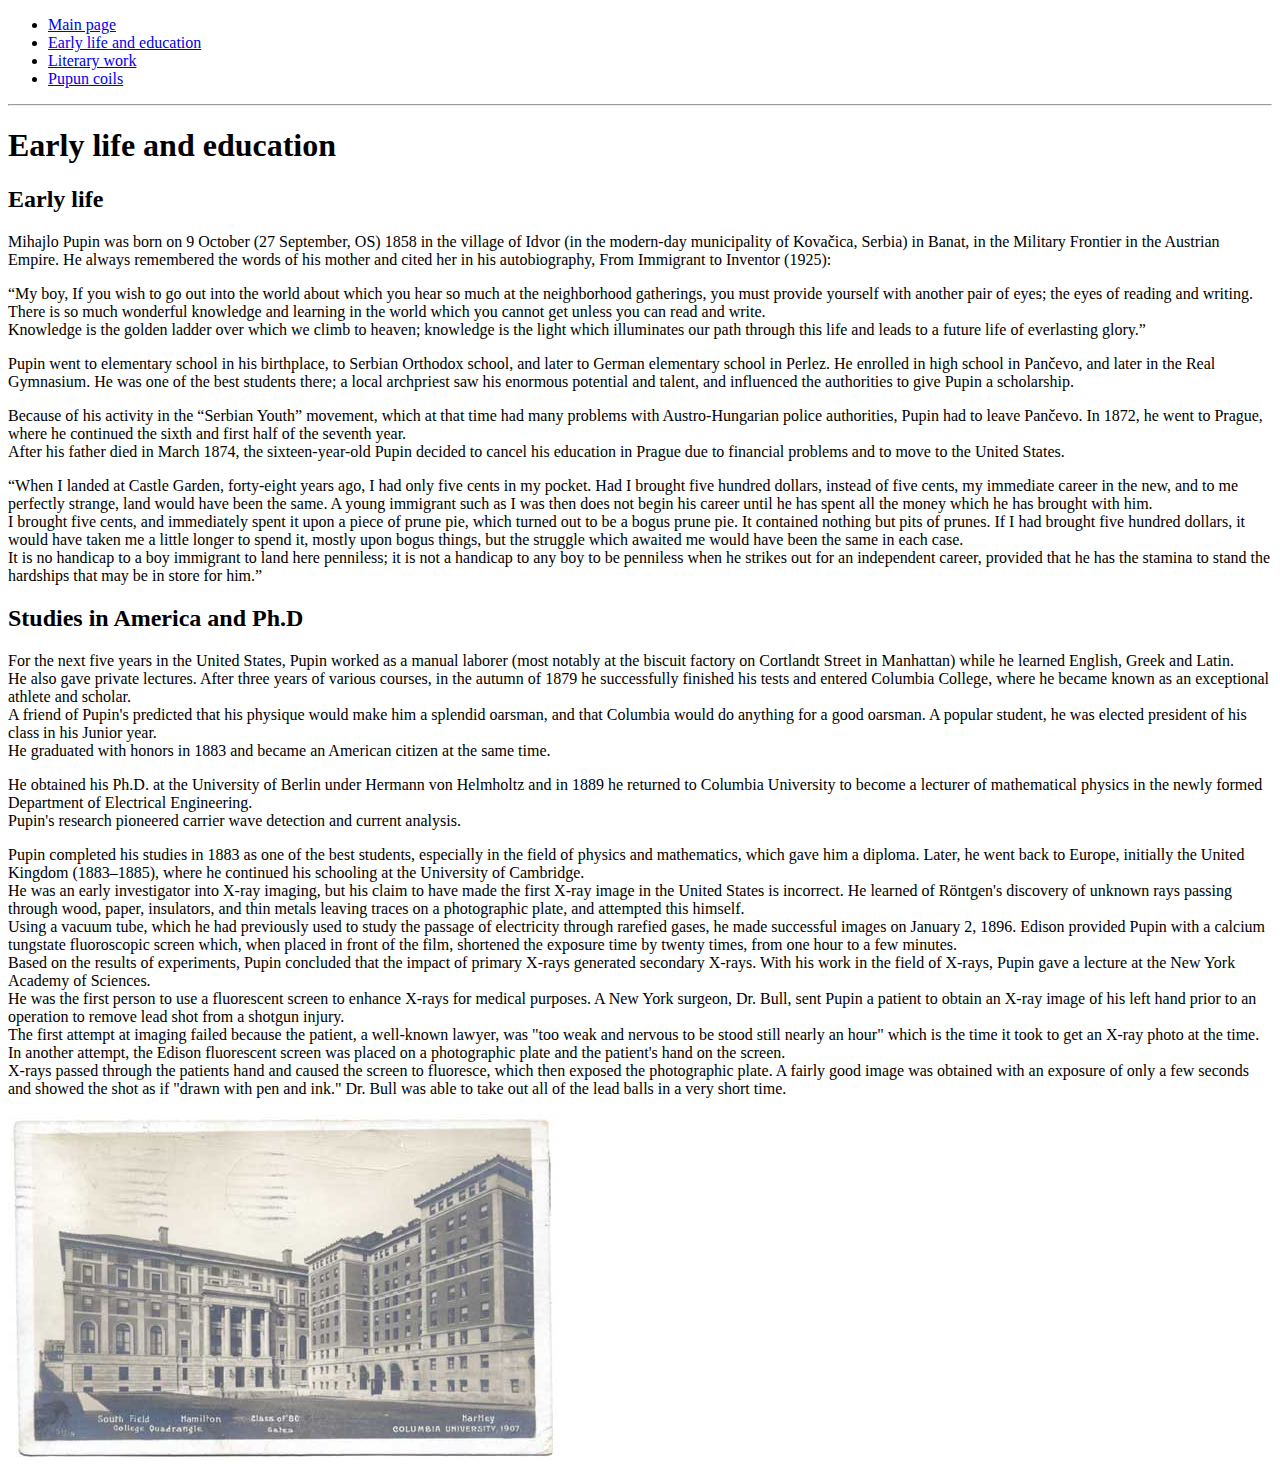
==== IT/pupin/early-life-and-education.html @ 08d60a42 "Initial commit" ====
<!DOCTYPE HTML>
<html>

<head>
<meta charset="UTF-8">
<title>Pupin</title>
</head>

<body>
 <ul>
    <li><a href="Index.html">Main page</a></li>
    <li><a href="early-life-and-education.html">Early life and education</a></li>
    <li><a href="literary-work.html">Literary work</a></li>
    <li><a href="pupin-coils.html">Pupun coils</a></li>
 </ul>
 <hr>
<h1>Early life and education</h1>
    <h2>Early life</h2>
     <p>Mihajlo Pupin was born on 9 October (27 September, OS) 1858 in the village of Idvor (in the modern-day municipality of Kovačica, Serbia) in Banat, in the Military Frontier in the Austrian Empire. He always remembered the words of his mother and cited her in his autobiography, From Immigrant to Inventor (1925):</p>

     <p>“My boy, If you wish to go out into the world about which you hear so much at the neighborhood gatherings, you must provide yourself with another pair of eyes; the eyes of reading and writing. There is so much wonderful knowledge and learning in the world which you cannot get unless you can read and write. <br>Knowledge is the golden ladder over which we climb to heaven; knowledge is the light which illuminates our path through this life and leads to a future life of everlasting glory.”</p>

     <p>Pupin went to elementary school in his birthplace, to Serbian Orthodox school, and later to German elementary school in Perlez. He enrolled in high school in Pančevo, and later in the Real Gymnasium. He was one of the best students there; a local archpriest saw his enormous potential and talent, and influenced the authorities to give Pupin a scholarship.</p>

     <p>Because of his activity in the “Serbian Youth” movement, which at that time had many problems with Austro-Hungarian police authorities, Pupin had to leave Pančevo. In 1872, he went to Prague, where he continued the sixth and first half of the seventh year. <br>After his father died in March 1874, the sixteen-year-old Pupin decided to cancel his education in Prague due to financial problems and to move to the United States.</p>

     <p>“When I landed at Castle Garden, forty-eight years ago, I had only five cents in my pocket. Had I brought five hundred dollars, instead of five cents, my immediate career in the new, and to me perfectly strange, land would have been the same. A young immigrant such as I was then does not begin his career until he has spent all the money which he has brought with him. <br>I brought five cents, and immediately spent it upon a piece of prune pie, which turned out to be a bogus prune pie. It contained nothing but pits of prunes. If I had brought five hundred dollars, it would have taken me a little longer to spend it, mostly upon bogus things, but the struggle which awaited me would have been the same in each case. <br>It is no handicap to a boy immigrant to land here penniless; it is not a handicap to any boy to be penniless when he strikes out for an independent career, provided that he has the stamina to stand the hardships that may be in store for him.”</p>
   <h2>Studies in America and Ph.D</h2>
    <p>For the next five years in the United States, Pupin worked as a manual laborer (most notably at the biscuit factory on Cortlandt Street in Manhattan) while he learned English, Greek and Latin.<br> He also gave private lectures. After three years of various courses, in the autumn of 1879 he successfully finished his tests and entered Columbia College, where he became known as an exceptional athlete and scholar. <br>A friend of Pupin's predicted that his physique would make him a splendid oarsman, and that Columbia would do anything for a good oarsman. A popular student, he was elected president of his class in his Junior year.<br> He graduated with honors in 1883 and became an American citizen at the same time.</p>
    <p>He obtained his Ph.D. at the University of Berlin under Hermann von Helmholtz and in 1889 he returned to Columbia University to become a lecturer of mathematical physics in the newly formed Department of Electrical Engineering.<br>Pupin's research pioneered carrier wave detection and current analysis.</p>
    <p>Pupin completed his studies in 1883 as one of the best students, especially in the field of physics and mathematics, which gave him a diploma. Later, he went back to Europe, initially the United Kingdom (1883–1885), where he continued his schooling at the University of Cambridge.<br> He was an early investigator into X-ray imaging, but his claim to have made the first X-ray image in the United States is incorrect. He learned of Röntgen's discovery of unknown rays passing through wood, paper, insulators, and thin metals leaving traces on a photographic plate, and attempted this himself.<br> Using a vacuum tube, which he had previously used to study the passage of electricity through rarefied gases, he made successful images on January 2, 1896. Edison provided Pupin with a calcium tungstate fluoroscopic screen which, when placed in front of the film, shortened the exposure time by twenty times, from one hour to a few minutes.<br> Based on the results of experiments, Pupin concluded that the impact of primary X-rays generated secondary X-rays. With his work in the field of X-rays, Pupin gave a lecture at the New York Academy of Sciences. <br>He was the first person to use a fluorescent screen to enhance X-rays for medical purposes. A New York surgeon, Dr. Bull, sent Pupin a patient to obtain an X-ray image of his left hand prior to an operation to remove lead shot from a shotgun injury. <br>The first attempt at imaging failed because the patient, a well-known lawyer, was "too weak and nervous to be stood still nearly an hour" which is the time it took to get an X-ray photo at the time. In another attempt, the Edison fluorescent screen was placed on a photographic plate and the patient's hand on the screen.<br> X-rays passed through the patients hand and caused the screen to fluoresce, which then exposed the photographic plate. A fairly good image was obtained with an exposure of only a few seconds and showed the shot as if "drawn with pen and ink." Dr. Bull was able to take out all of the lead balls in a very short time.</p>
   <img src="university.jpg" alt="University">
    
</body>

</html>
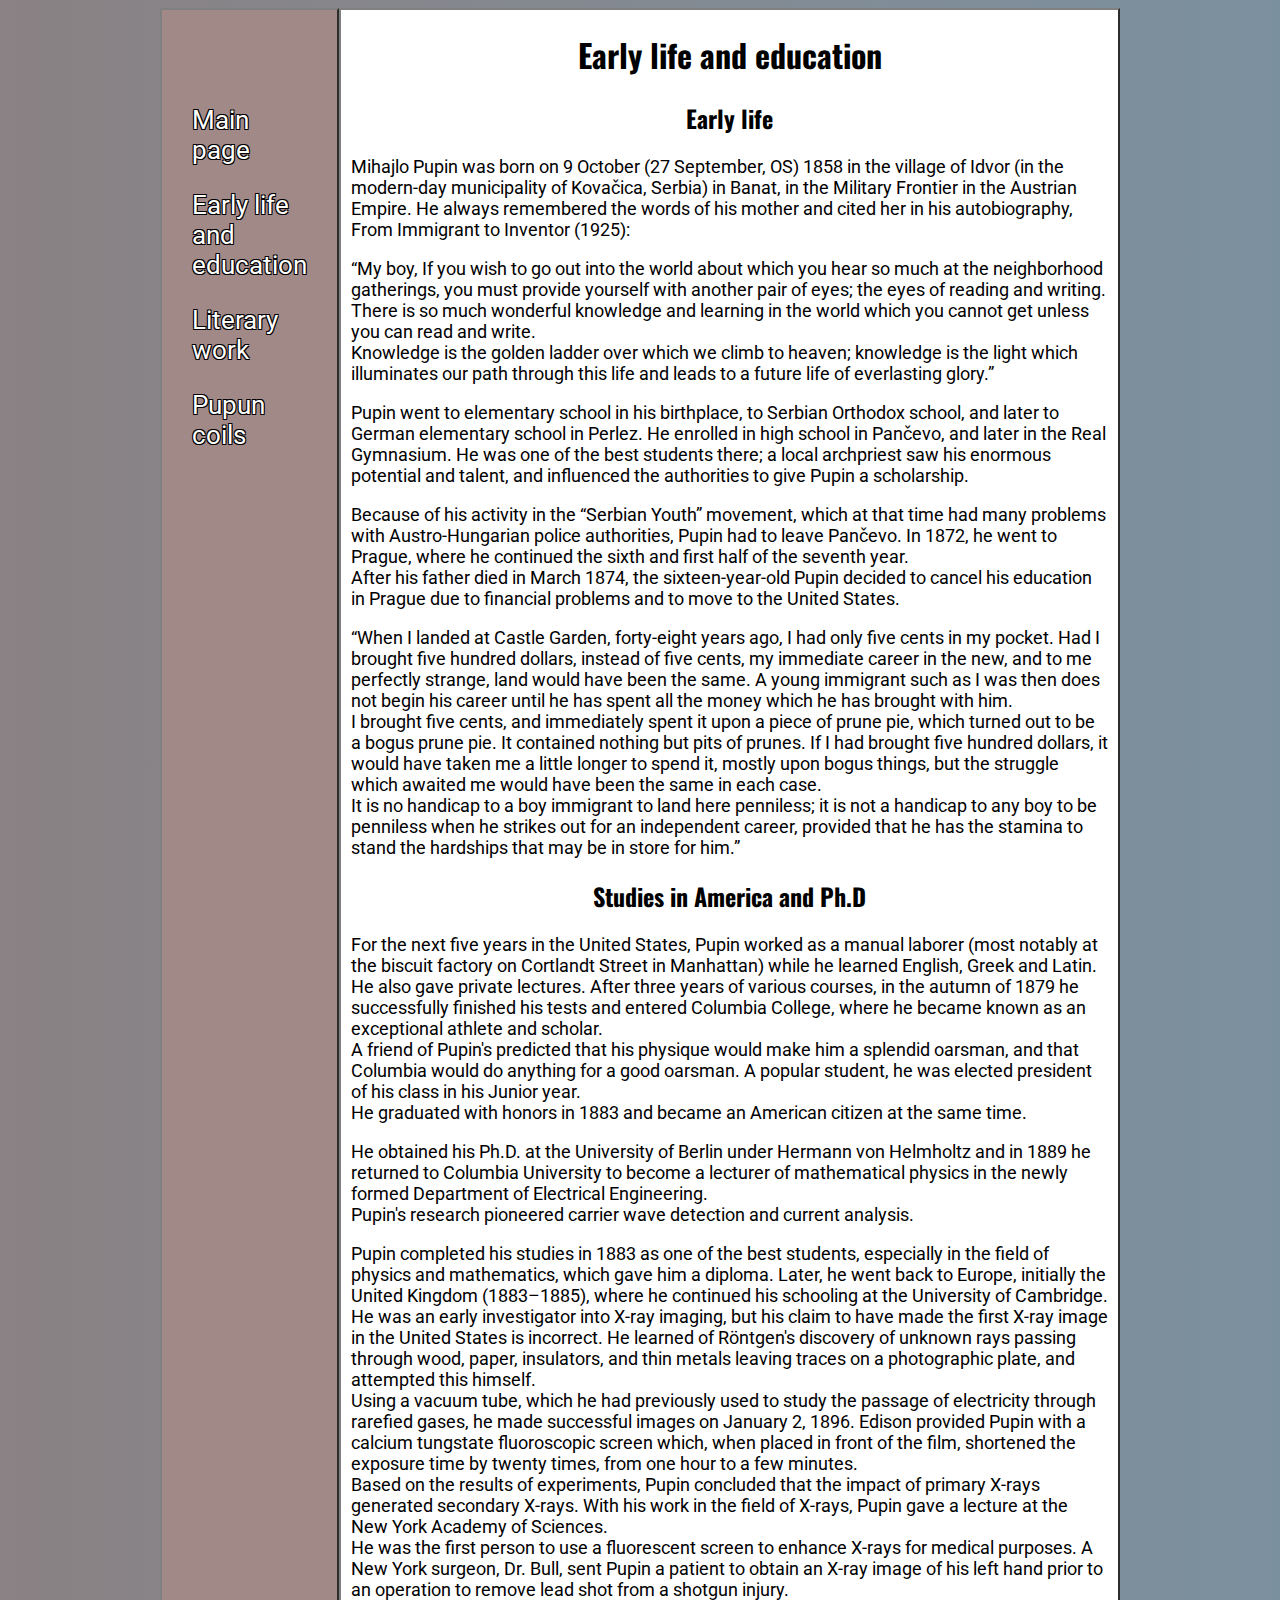
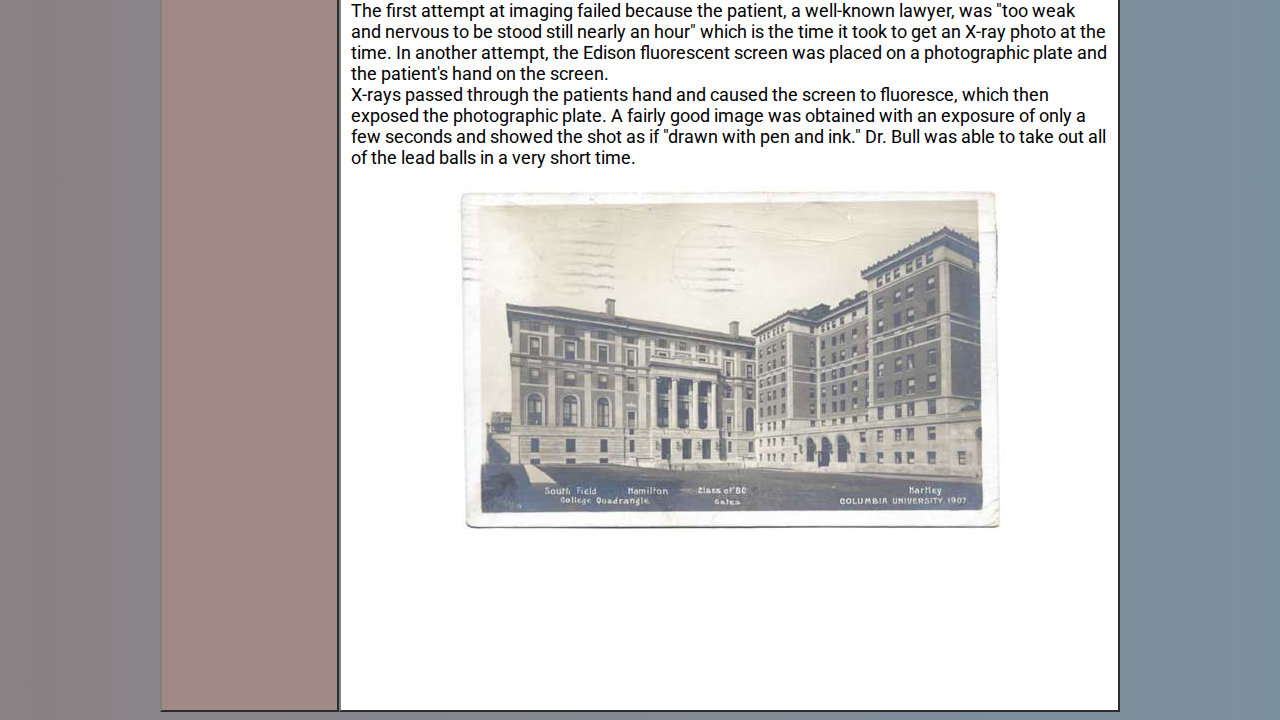
==== commit 65bae50e: "pupin css" ====
--- a/IT/pupin/early-life-and-education.html
+++ b/IT/pupin/early-life-and-education.html
@@ -4,33 +4,40 @@
 <head>
 <meta charset="UTF-8">
 <title>Pupin</title>
+<link href="style.css" rel="stylesheet" >
+<link href="https://fonts.googleapis.com/css?family=Oswald:400,700|Roboto:400,400i,700,700i&display=swap&subset=latin-ext" rel="stylesheet">
 </head>
 
 <body>
- <ul>
-    <li><a href="Index.html">Main page</a></li>
-    <li><a href="early-life-and-education.html">Early life and education</a></li>
-    <li><a href="literary-work.html">Literary work</a></li>
-    <li><a href="pupin-coils.html">Pupun coils</a></li>
- </ul>
- <hr>
-<h1>Early life and education</h1>
-    <h2>Early life</h2>
-     <p>Mihajlo Pupin was born on 9 October (27 September, OS) 1858 in the village of Idvor (in the modern-day municipality of Kovačica, Serbia) in Banat, in the Military Frontier in the Austrian Empire. He always remembered the words of his mother and cited her in his autobiography, From Immigrant to Inventor (1925):</p>
+    <div id="container">
+    <nav id="navlife">
+             <ul>
+                <li><a href="Index.html">Main page</a></li>
+                <li><a href="early-life-and-education.html">Early life and education</a></li>
+                <li><a href="literary-work.html">Literary work</a></li>
+                <li><a href="pupin-coils.html">Pupun coils</a></li>
+             </ul>
+        </nav>
+    <main>
+            <h1>Early life and education</h1>
+                <h2>Early life</h2>
+                 <p>Mihajlo Pupin was born on 9 October (27 September, OS) 1858 in the village of Idvor (in the modern-day municipality of Kovačica, Serbia) in Banat, in the Military Frontier in the Austrian Empire. He always remembered the words of his mother and cited her in his autobiography, From Immigrant to Inventor (1925):</p>
 
-     <p>“My boy, If you wish to go out into the world about which you hear so much at the neighborhood gatherings, you must provide yourself with another pair of eyes; the eyes of reading and writing. There is so much wonderful knowledge and learning in the world which you cannot get unless you can read and write. <br>Knowledge is the golden ladder over which we climb to heaven; knowledge is the light which illuminates our path through this life and leads to a future life of everlasting glory.”</p>
+                 <p>“My boy, If you wish to go out into the world about which you hear so much at the neighborhood gatherings, you must provide yourself with another pair of eyes; the eyes of reading and writing. There is so much wonderful knowledge and learning in the world which you cannot get unless you can read and write. <br>Knowledge is the golden ladder over which we climb to heaven; knowledge is the light which illuminates our path through this life and leads to a future life of everlasting glory.”</p>
 
-     <p>Pupin went to elementary school in his birthplace, to Serbian Orthodox school, and later to German elementary school in Perlez. He enrolled in high school in Pančevo, and later in the Real Gymnasium. He was one of the best students there; a local archpriest saw his enormous potential and talent, and influenced the authorities to give Pupin a scholarship.</p>
+                 <p>Pupin went to elementary school in his birthplace, to Serbian Orthodox school, and later to German elementary school in Perlez. He enrolled in high school in Pančevo, and later in the Real Gymnasium. He was one of the best students there; a local archpriest saw his enormous potential and talent, and influenced the authorities to give Pupin a scholarship.</p>
 
-     <p>Because of his activity in the “Serbian Youth” movement, which at that time had many problems with Austro-Hungarian police authorities, Pupin had to leave Pančevo. In 1872, he went to Prague, where he continued the sixth and first half of the seventh year. <br>After his father died in March 1874, the sixteen-year-old Pupin decided to cancel his education in Prague due to financial problems and to move to the United States.</p>
+                 <p>Because of his activity in the “Serbian Youth” movement, which at that time had many problems with Austro-Hungarian police authorities, Pupin had to leave Pančevo. In 1872, he went to Prague, where he continued the sixth and first half of the seventh year. <br>After his father died in March 1874, the sixteen-year-old Pupin decided to cancel his education in Prague due to financial problems and to move to the United States.</p>
 
-     <p>“When I landed at Castle Garden, forty-eight years ago, I had only five cents in my pocket. Had I brought five hundred dollars, instead of five cents, my immediate career in the new, and to me perfectly strange, land would have been the same. A young immigrant such as I was then does not begin his career until he has spent all the money which he has brought with him. <br>I brought five cents, and immediately spent it upon a piece of prune pie, which turned out to be a bogus prune pie. It contained nothing but pits of prunes. If I had brought five hundred dollars, it would have taken me a little longer to spend it, mostly upon bogus things, but the struggle which awaited me would have been the same in each case. <br>It is no handicap to a boy immigrant to land here penniless; it is not a handicap to any boy to be penniless when he strikes out for an independent career, provided that he has the stamina to stand the hardships that may be in store for him.”</p>
-   <h2>Studies in America and Ph.D</h2>
-    <p>For the next five years in the United States, Pupin worked as a manual laborer (most notably at the biscuit factory on Cortlandt Street in Manhattan) while he learned English, Greek and Latin.<br> He also gave private lectures. After three years of various courses, in the autumn of 1879 he successfully finished his tests and entered Columbia College, where he became known as an exceptional athlete and scholar. <br>A friend of Pupin's predicted that his physique would make him a splendid oarsman, and that Columbia would do anything for a good oarsman. A popular student, he was elected president of his class in his Junior year.<br> He graduated with honors in 1883 and became an American citizen at the same time.</p>
-    <p>He obtained his Ph.D. at the University of Berlin under Hermann von Helmholtz and in 1889 he returned to Columbia University to become a lecturer of mathematical physics in the newly formed Department of Electrical Engineering.<br>Pupin's research pioneered carrier wave detection and current analysis.</p>
-    <p>Pupin completed his studies in 1883 as one of the best students, especially in the field of physics and mathematics, which gave him a diploma. Later, he went back to Europe, initially the United Kingdom (1883–1885), where he continued his schooling at the University of Cambridge.<br> He was an early investigator into X-ray imaging, but his claim to have made the first X-ray image in the United States is incorrect. He learned of Röntgen's discovery of unknown rays passing through wood, paper, insulators, and thin metals leaving traces on a photographic plate, and attempted this himself.<br> Using a vacuum tube, which he had previously used to study the passage of electricity through rarefied gases, he made successful images on January 2, 1896. Edison provided Pupin with a calcium tungstate fluoroscopic screen which, when placed in front of the film, shortened the exposure time by twenty times, from one hour to a few minutes.<br> Based on the results of experiments, Pupin concluded that the impact of primary X-rays generated secondary X-rays. With his work in the field of X-rays, Pupin gave a lecture at the New York Academy of Sciences. <br>He was the first person to use a fluorescent screen to enhance X-rays for medical purposes. A New York surgeon, Dr. Bull, sent Pupin a patient to obtain an X-ray image of his left hand prior to an operation to remove lead shot from a shotgun injury. <br>The first attempt at imaging failed because the patient, a well-known lawyer, was "too weak and nervous to be stood still nearly an hour" which is the time it took to get an X-ray photo at the time. In another attempt, the Edison fluorescent screen was placed on a photographic plate and the patient's hand on the screen.<br> X-rays passed through the patients hand and caused the screen to fluoresce, which then exposed the photographic plate. A fairly good image was obtained with an exposure of only a few seconds and showed the shot as if "drawn with pen and ink." Dr. Bull was able to take out all of the lead balls in a very short time.</p>
-   <img src="university.jpg" alt="University">
-    
+                 <p>“When I landed at Castle Garden, forty-eight years ago, I had only five cents in my pocket. Had I brought five hundred dollars, instead of five cents, my immediate career in the new, and to me perfectly strange, land would have been the same. A young immigrant such as I was then does not begin his career until he has spent all the money which he has brought with him. <br>I brought five cents, and immediately spent it upon a piece of prune pie, which turned out to be a bogus prune pie. It contained nothing but pits of prunes. If I had brought five hundred dollars, it would have taken me a little longer to spend it, mostly upon bogus things, but the struggle which awaited me would have been the same in each case. <br>It is no handicap to a boy immigrant to land here penniless; it is not a handicap to any boy to be penniless when he strikes out for an independent career, provided that he has the stamina to stand the hardships that may be in store for him.”</p>
+               <h2>Studies in America and Ph.D</h2>
+                <p>For the next five years in the United States, Pupin worked as a manual laborer (most notably at the biscuit factory on Cortlandt Street in Manhattan) while he learned English, Greek and Latin.<br> He also gave private lectures. After three years of various courses, in the autumn of 1879 he successfully finished his tests and entered Columbia College, where he became known as an exceptional athlete and scholar. <br>A friend of Pupin's predicted that his physique would make him a splendid oarsman, and that Columbia would do anything for a good oarsman. A popular student, he was elected president of his class in his Junior year.<br> He graduated with honors in 1883 and became an American citizen at the same time.</p>
+                <p>He obtained his Ph.D. at the University of Berlin under Hermann von Helmholtz and in 1889 he returned to Columbia University to become a lecturer of mathematical physics in the newly formed Department of Electrical Engineering.<br>Pupin's research pioneered carrier wave detection and current analysis.</p>
+                <p>Pupin completed his studies in 1883 as one of the best students, especially in the field of physics and mathematics, which gave him a diploma. Later, he went back to Europe, initially the United Kingdom (1883–1885), where he continued his schooling at the University of Cambridge.<br> He was an early investigator into X-ray imaging, but his claim to have made the first X-ray image in the United States is incorrect. He learned of Röntgen's discovery of unknown rays passing through wood, paper, insulators, and thin metals leaving traces on a photographic plate, and attempted this himself.<br> Using a vacuum tube, which he had previously used to study the passage of electricity through rarefied gases, he made successful images on January 2, 1896. Edison provided Pupin with a calcium tungstate fluoroscopic screen which, when placed in front of the film, shortened the exposure time by twenty times, from one hour to a few minutes.<br> Based on the results of experiments, Pupin concluded that the impact of primary X-rays generated secondary X-rays. With his work in the field of X-rays, Pupin gave a lecture at the New York Academy of Sciences. <br>He was the first person to use a fluorescent screen to enhance X-rays for medical purposes. A New York surgeon, Dr. Bull, sent Pupin a patient to obtain an X-ray image of his left hand prior to an operation to remove lead shot from a shotgun injury. <br>The first attempt at imaging failed because the patient, a well-known lawyer, was "too weak and nervous to be stood still nearly an hour" which is the time it took to get an X-ray photo at the time. In another attempt, the Edison fluorescent screen was placed on a photographic plate and the patient's hand on the screen.<br> X-rays passed through the patients hand and caused the screen to fluoresce, which then exposed the photographic plate. A fairly good image was obtained with an exposure of only a few seconds and showed the shot as if "drawn with pen and ink." Dr. Bull was able to take out all of the lead balls in a very short time.</p>
+               <img id="slikalife" src="university.jpg" alt="University">
+        </main>
+        </div>
+
 </body>
 
 </html>--- a/IT/pupin/style.css
+++ b/IT/pupin/style.css
@@ -0,0 +1,118 @@
+body {
+    font-family: 'Roboto', sans-serif;
+    background: linear-gradient(270deg, #51bdf0, #8a8284);
+    background-size: 400% 400%;
+
+    -webkit-animation: AnimationName 21s ease infinite;
+    -moz-animation: AnimationName 21s ease infinite;
+    animation: AnimationName 21s ease infinite;
+
+    @-webkit-keyframes AnimationName {
+        0%{background-position:0% 50%}
+        50%{background-position:100% 50%}
+        100%{background-position:0% 50%}
+    }
+    @-moz-keyframes AnimationName {
+        0%{background-position:0% 50%}
+        50%{background-position:100% 50%}
+        100%{background-position:0% 50%}
+    }
+    @keyframes AnimationName {
+        0%{background-position:0% 50%}
+        50%{background-position:100% 50%}
+        100%{background-position:0% 50%}
+}
+}
+p {font-size: 18px;}
+a:active,
+a:link {
+    text-decoration: none;
+    color: white;
+}
+a:hover {
+    text-decoration: none;
+    color: #d5ffe4;
+    
+}
+a:visited {
+    text-decoration: none;
+    color: white;
+}
+#container {
+    display: flex;
+    max-width: 960px;
+    margin: 0 auto;
+    background: white;
+    
+}
+nav {
+    width: 60%;
+    height: 50vh;
+    padding-top: 50px;
+    font-size: 26px;
+    border: 2px outset gray;
+    background: #a18988;
+    text-shadow: -1px -1px 0 #000, 1px -1px 0 #000, -1px 1px 0 #000, 1px 1px 0 #000;
+        
+}
+main {
+    border: 2px outset gray;
+    
+}
+nav ul {
+    list-style: none;
+    padding: 10px;
+    margin: 10px 20px;
+    
+}
+nav ul li {
+    margin: 25px 0;
+}
+
+h1,
+h2,
+h3,
+h4 {
+    font-family: 'Oswald', sans-serif;
+    text-align: center;
+    
+}
+
+#indexcontent {
+    display: flex;
+    justify-content: space-between;
+    padding: 10px;
+
+}
+#slikaindex {
+    margin-right: 10px;
+    
+}
+#indextext {
+    margin-top: 30px;
+}
+#slikacoils {
+    height: 380px;
+    margin-right: 10px
+}
+#navlife {
+    height: 250vh;
+}
+main p {
+    margin-left: 10px;
+    margin-right: 10px;
+}
+#slikalife {
+    display: block;
+    margin: 10px auto;
+}
+ td{
+    border: 1px solid black;
+     padding: 2px 5px;
+    
+}
+table {
+    border-spacing: 0;
+    padding: 0 5px;
+    text-align: center
+}